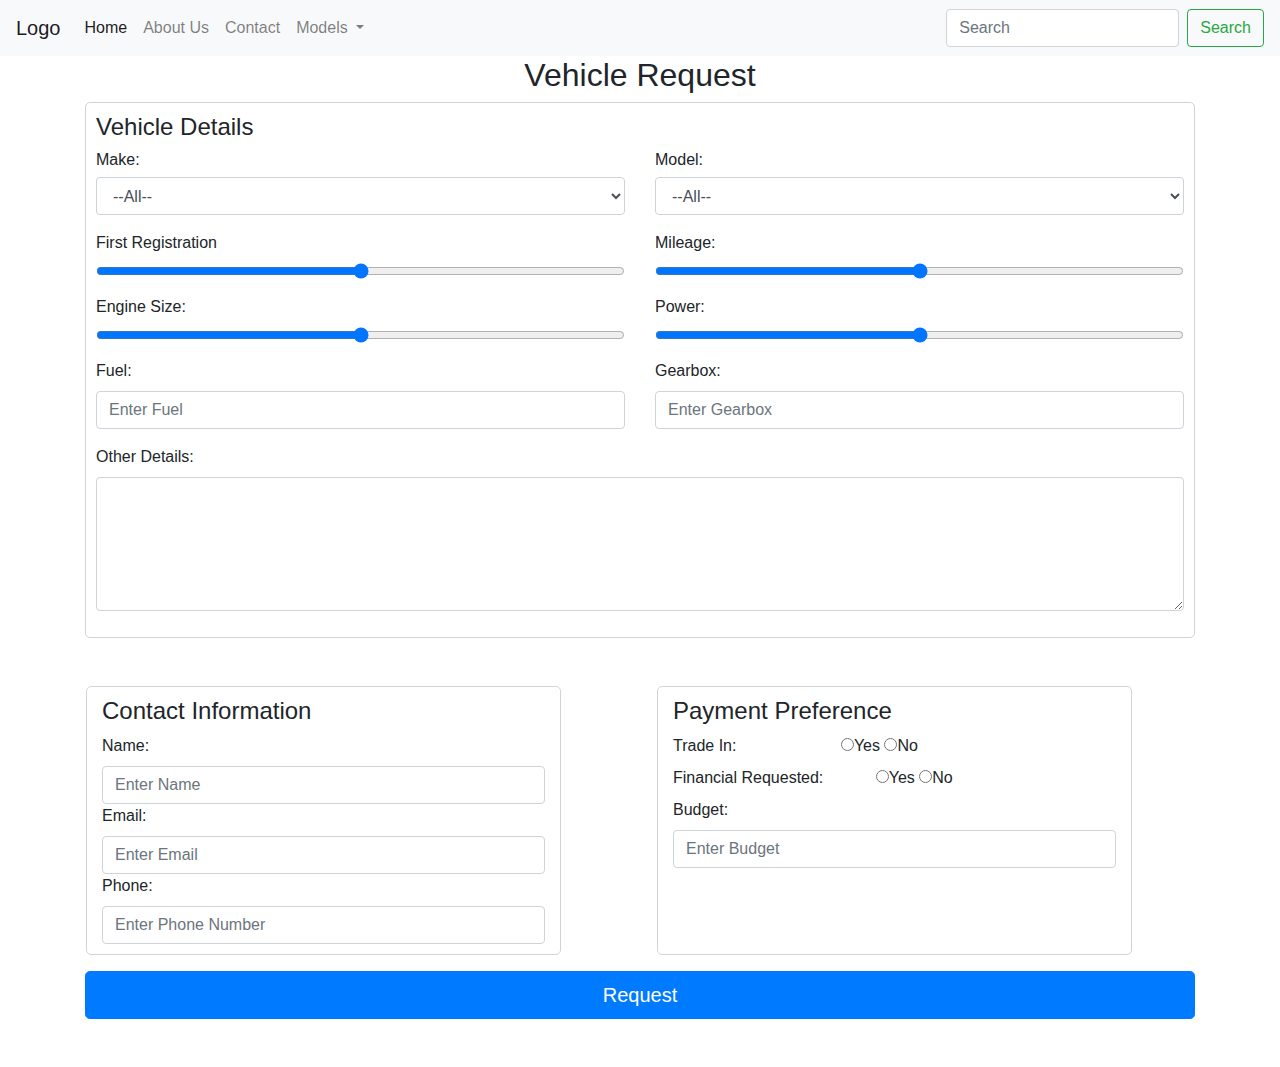
==== request.html @ fb1afeb8 "change of layout" ====
<!DOCTYPE html>
<html lang="en">
<head>
	<meta charset="UTF-8">
	<title>Request Car</title>
	<link rel=" shortcut icon" type="image/png" href="favicon.ico">
	<meta name="viewport" content="width=device-width, initial-scale=1.0">
	<link rel="stylesheet" href="assets/css/style.css">
	<link rel="stylesheet" href="assets/css/bootstrap.min.css">
  <link href="https://unpkg.com/aos@2.3.1/dist/aos.css" rel="stylesheet">
</head>
<body>
<nav class="navbar navbar-expand-lg navbar-light bg-light">
  <a class="navbar-brand" href="#">Logo</a>
  <button class="navbar-toggler" type="button" data-toggle="collapse" data-target="#navbarSupportedContent" aria-controls="navbarSupportedContent" aria-expanded="false" aria-label="Toggle navigation">
    <span class="navbar-toggler-icon"></span>
  </button>

  <div class="collapse navbar-collapse" id="navbarSupportedContent">
    <ul class="navbar-nav mr-auto">
      <li class="nav-item active">
        <a class="nav-link" href="#">Home <span class="sr-only">(current)</span></a>
      </li>
      <li class="nav-item">
        <a class="nav-link" href="#about">About Us</a>
      </li>
        <li class="nav-item">
        <a class="nav-link" href="#contact" tabindex="-1" aria-disabled="true">Contact</a>
      </li>
      <li class="nav-item dropdown">
        <a class="nav-link dropdown-toggle" href="#" id="navbarDropdown" role="button" data-toggle="dropdown" aria-haspopup="true" aria-expanded="false">
          Models
        </a>
        <div class="dropdown-menu" aria-labelledby="navbarDropdown">
          <a class="dropdown-item" href="aston.html">Aston Martin</a>
          <a class="dropdown-item" href="bentley.html">Bentley</a>
          <a class="dropdown-item" href="bmw.html">BMW</a>
          <a class="dropdown-item" href="bugatti.html">Bugatti</a>
          <a class="dropdown-item" href="ferrari.html">Ferrari</a>
          <a class="dropdown-item" href="lambo.html">Lamborghini</a>
          <a class="dropdown-item" href="maserati.html">Maserati</a>
          <a class="dropdown-item" href="mercedes.html">Mercedes</a>
          <a class="dropdown-item" href="mustang.html">Mustang</a>
          <a class="dropdown-item" href="porsche.html">Porsche</a>
        </div>
      </li>
    </ul>
    <form class="form-inline my-2 my-lg-0">
      <input class="form-control mr-sm-2" type="search" placeholder="Search" aria-label="Search">
      <button class="btn btn-outline-success my-2 my-sm-0" type="submit">Search</button>
    </form>
  </div>
</nav>




<section class="container">
  <h2 class="d-flex justify-content-center align-items-center">Vehicle Request</h2>
  <form>
		<fieldset class="fieldset-auto-width request">
		<div class="titlerequest"><h4>Vehicle Details</h4></div>
		<div class="row mb-3">	
		<div class="col-md-6">
			<h6>Make:</h6>
		<select class="form-control">
  		<option>--All--</option>
		</select>
		</div>
		<div class="col-md-6">
			<h6>Model:</h6>
		<select class="form-control">
  		<option>--All--</option>
		</select>
		</div>
		</div>
		
			
			<div class="row mb-3">
				<div class="col-md-6">
				<label for="formControlRange">First Registration</label>
	    		<input type="range" class="form-control-range" id="formControlRange">
				</div>
				<div class="col-md-6">
				<label for="formControlRange">Mileage:</label>
	    		<input type="range" class="form-control-range" id="formControlRange">
				</div>

			</div>

			<div class="row mb-3">
				<div class="col-md-6">
				<label for="formControlRange">Engine Size:</label>
	    		<input type="range" class="form-control-range" id="formControlRange">
				</div>
				<div class="col-md-6">
				<label for="formControlRange">Power:</label>
	    		<input type="range" class="form-control-range" id="formControlRange">
				</div>
			</div>

			<div class="row mb-3">
				<div class="col-md-6">
				<label for="formControlRange">Fuel:</label>
	    		<input type="fuel" class="form-control" id="exampleInputFuel" aria-describedby="fuelHelp" placeholder="Enter Fuel">
				</div>
				<div class="col-md-6">
				<label for="formControlRange">Gearbox:</label>
	    		<input type="email" class="form-control" id="exampleInputGearbox" aria-describedby="gearboxHelp" placeholder="Enter Gearbox">
				</div>
			</div>
			
			 <div class="form-group">
   			 <label for="exampleFormControlTextarea1">Other Details:</label>
    		 <textarea class="form-control" id="exampleFormControlTextarea1" rows="5"></textarea>
		     </div>
	</fieldset>
</form>

<form action="" class="my-5">
	<div class="row">
	<fieldset class="fieldset-auto-width request col-md-5 ml-3 mr-5">

	<div class="titlerequest"><h4>Contact Information</h4></div>
		
		<label for="formControlRange">Name:</label><br>
  		<input type="name" class="form-control" id="exampleInputName" aria-describedby="nameHelp" placeholder="Enter Name">
		<label for="formControlRange">Email:</label><br>
  		<input type="email" class="form-control" id="exampleInputEmail" aria-describedby="emailHelp" placeholder="Enter Email">
  		<label for="formControlRange">Phone:</label><br>
  		<input type="phone" class="form-control" id="exampleInputPhone" aria-describedby="phoneHelp" placeholder="Enter Phone Number">
	

	</fieldset>
	<fieldset class="fieldset-auto-width request col-md-5 ml-5 mr-0">

		<div class="titlerequest"><h4>Payment Preference</h4></div>
		<label for="formControlRange" class="tradein">Trade In:</label>
		<input type="radio" name="yes" value="Yes">Yes
		<input type="radio" name="no" value="No">No
		<br>
		<label for="formControlRange" class="mr-5">Financial Requested:</label>
		<input type="radio" name="yes" value="Yes">Yes
		<input type="radio" name="no" value="No">No
		<br>
  		<label for="formControlRange">Budget:</label><br>
  		<input type="phone" class="form-control" id="exampleInputPhone" aria-describedby="phoneHelp" placeholder="Enter Budget">
	</fieldset>
	</div>
	<button type="button" class="btn btn-primary btn-lg btn-block my-3">Request</button>
</form>




</section>
	












  <script src="assets/js/jquery-3.4.1.min.js"></script>
  <script src="assets/js/popper.min.js"></script>
  <script src="assets/js/bootstrap.min.js"></script>
  <script src="https://unpkg.com/aos@2.3.1/dist/aos.js"></script>
  <script>
  AOS.init();
</script>
</body>
</html>
---- assets/css/style.css ----
html{
	scroll-behavior: smooth;

}
.homepic{
	height: 100vh;
	object-fit: cover !important;
	background-size: cover;
	margin: 0;
}




.about{
	background: gray;
}

.carselect{
	height: 300px;
	width: 100px;
	object-fit: cover !important;
	/*object-fit: cover;*/
}


/*aston page*/
.astonhome
{
	height: 100vh;
	object-fit: cover !important;

}

.cars{
	background: lightgray;
}


.titlerequest{
	margin: 0;
}

.request{
	border: 1px solid lightgray;
	padding: 10px;
	border-radius: 5px;
}
.tradein{
	margin-right: 100px;
}



.overlay {
  position: absolute;
  bottom: 0;
  left: 0;
  right: 0;
  background-color: #C8C8C8;
  overflow: hidden;
  width: 100%;
  height: 0;
  transition: .5s ease;
}

.overlaycontain:hover .overlay {
  height: 100%;
}
.overlaycontain {
  position: relative;
  width: 100%;
}

.overlaytext {
  color: black;
  font-size: 20px;
  position: absolute;
  top: 50%;
  left: 50%;
  -webkit-transform: translate(-50%, -50%);
  -ms-transform: translate(-50%, -50%);
  transform: translate(-50%, -50%);
  text-align: center;
}


.homepic { 
  /* The image used */
  background-image: url("../images/header.jpg");

  /* Full height */
  height: 100vh; 
  width: 100%;

  /* Center and scale the image nicely */
  background-position: center;
  background-repeat: no-repeat;
  background-size: cover;
}
































/*

<section class="container-fluid my-2">
  <div class="row">
    <div>
      <div data-aos="fade-up">
      <h2 class="d-flex justify-content-center align-items-center">Choose Your Brand</h2></div> 
      <div class="my-5 logoholder" data-aos="fade-up">
     <a href="aston.html"> <img src="assets/images/astonmartinlogo.png" alt="" class="carlogo col-md-4"> </a>
     <a href="bentley.html"> <img src="assets/images/bentleylogo.png" alt="" class="carlogo col-md-3"> </a>
     <a href="bugatti.html"> <img src="assets/images/bugattilogo.jpg" alt="" class="carlogo col-md-2"> </a>
     <a href="ferrari.html"> <img src="assets/images/Ferrarilogo.png" alt="" class="carlogo col-md-2"> </a>
     </div>
      
     <div class="logoholder" data-aos="fade-up">
     <a href="lambo.html"> <img src="assets/images/lamborghinilogo.jpg" alt="" class="carlogo col-md-2"> </a>
     <a href="maserati.html"> <img src="assets/images/maseratilogo.jpg" alt="" class="carlogo col-md-2"> </a>
      <a href="mercedes.html"> <img src="assets/images/mercedeslogo.jpg" alt="" class="carlogo col-md-2"> </a>
     <a href="bmw.html"> <img src="assets/images/BMW-logo.png" alt="" class="carlogo col-md-2"> </a>
      <a href="porsche.html"> <img src="assets/images/porschelogo.jpg" alt="" class="carlogo col-md-3"> </a>
     </div>
     <div class="align-items-center justify-content-center" data-aos="fade-up">
     <a href="mustang.html"> <img src="assets/images/mustanglogo.JPG" alt="" class="carlogo col-md-3"> </a>
     </div>
    

    </div>
    </div>
  </div>
</section>*/
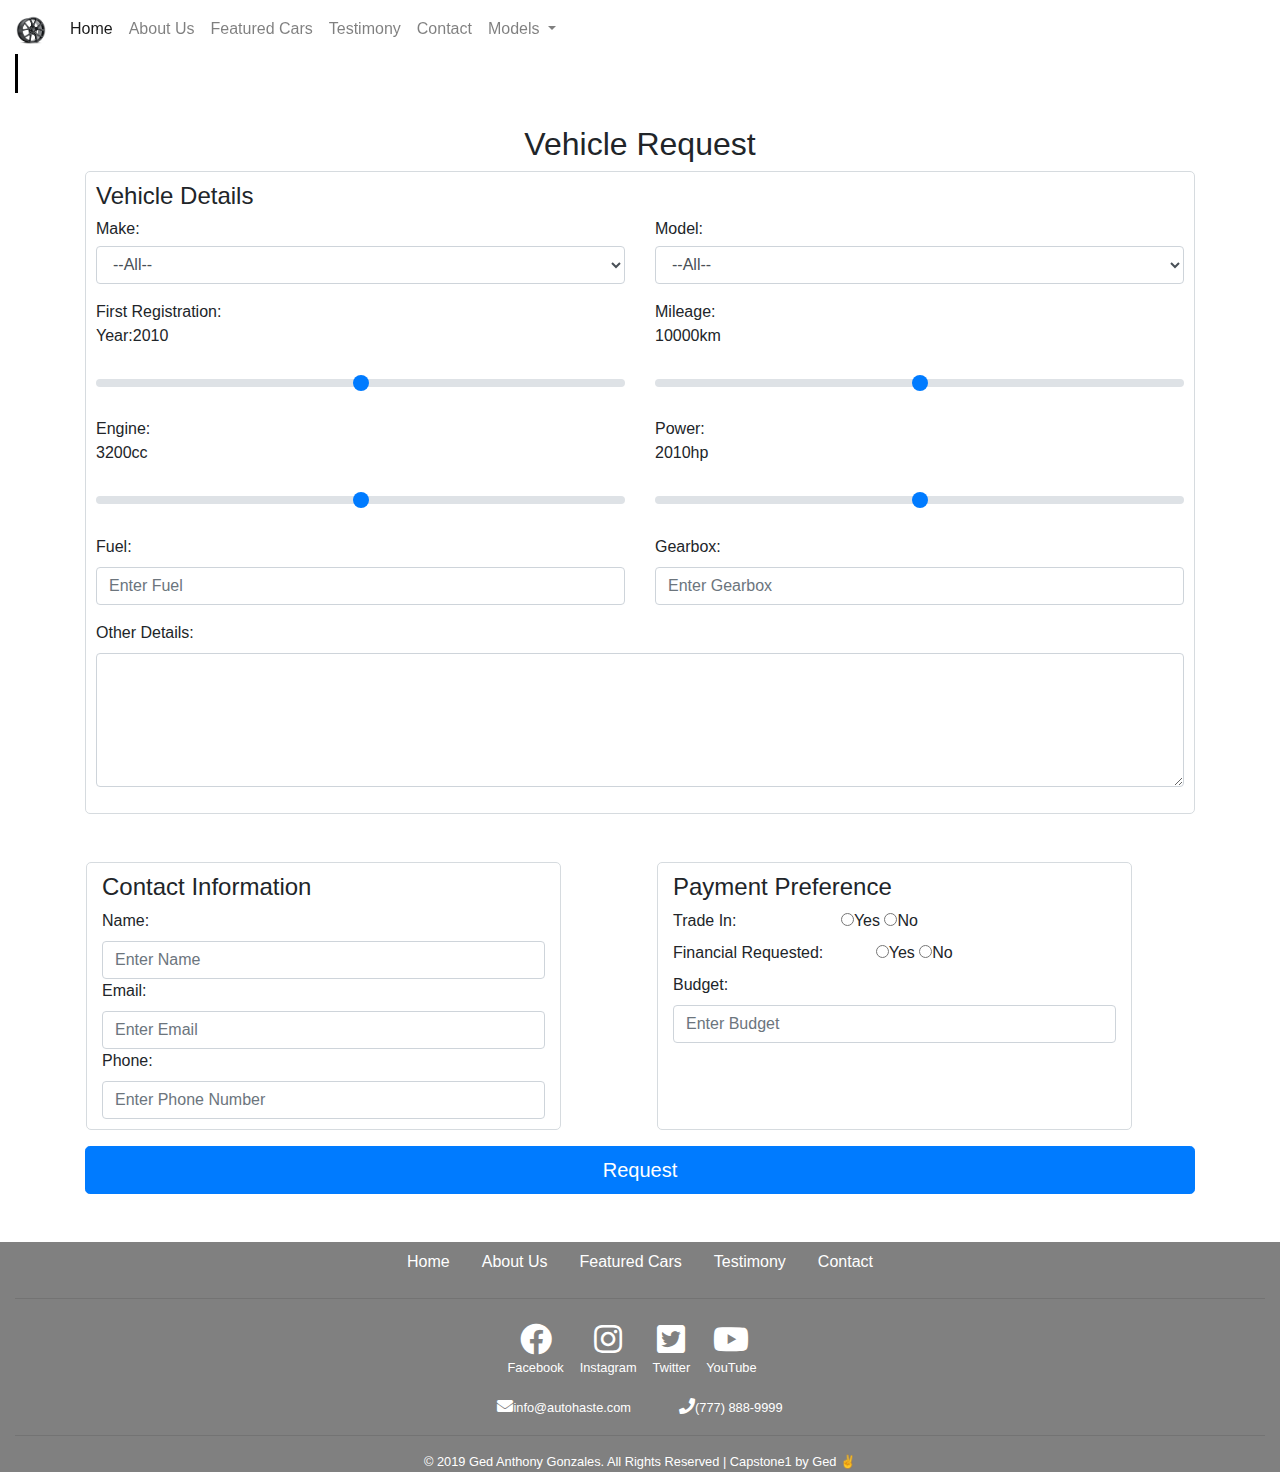
==== commit 5a3edcb0: "almost done" ====
--- a/request.html
+++ b/request.html
@@ -8,10 +8,12 @@
 	<link rel="stylesheet" href="assets/css/style.css">
 	<link rel="stylesheet" href="assets/css/bootstrap.min.css">
   <link href="https://unpkg.com/aos@2.3.1/dist/aos.css" rel="stylesheet">
+    <link rel="stylesheet" href="https://cdnjs.cloudflare.com/ajax/libs/font-awesome/5.11.2/css/all.min.css">
 </head>
 <body>
-<nav class="navbar navbar-expand-lg navbar-light bg-light">
-  <a class="navbar-brand" href="#">Logo</a>
+
+<nav class="navbar navbar-expand-lg navbar-light bg-gradient-warning fixed-top">
+  <a class="navbar-brand" href="index.html"><img src="assets/images/logo.jpg" alt="" class="logopic"></a>
   <button class="navbar-toggler" type="button" data-toggle="collapse" data-target="#navbarSupportedContent" aria-controls="navbarSupportedContent" aria-expanded="false" aria-label="Toggle navigation">
     <span class="navbar-toggler-icon"></span>
   </button>
@@ -19,12 +21,18 @@
   <div class="collapse navbar-collapse" id="navbarSupportedContent">
     <ul class="navbar-nav mr-auto">
       <li class="nav-item active">
-        <a class="nav-link" href="#">Home <span class="sr-only">(current)</span></a>
+        <a class="nav-link" href="index.html">Home <span class="sr-only">(current)</span></a>
       </li>
       <li class="nav-item">
         <a class="nav-link" href="#about">About Us</a>
       </li>
         <li class="nav-item">
+        <a class="nav-link" href="#features" tabindex="-1" aria-disabled="true">Featured Cars</a>
+      </li>
+        <li class="nav-item">
+        <a class="nav-link" href="#testimony" tabindex="-1" aria-disabled="true">Testimony</a>
+      </li>
+      <li class="nav-item">
         <a class="nav-link" href="#contact" tabindex="-1" aria-disabled="true">Contact</a>
       </li>
       <li class="nav-item dropdown">
@@ -45,14 +53,13 @@
         </div>
       </li>
     </ul>
-    <form class="form-inline my-2 my-lg-0">
-      <input class="form-control mr-sm-2" type="search" placeholder="Search" aria-label="Search">
-      <button class="btn btn-outline-success my-2 my-sm-0" type="submit">Search</button>
-    </form>
   </div>
 </nav>
 
 
+
+  <br><br>
+  <div class="vl col-md-6 off-set-6"></div><br>
 
 
 <section class="container">
@@ -64,7 +71,17 @@
 		<div class="col-md-6">
 			<h6>Make:</h6>
 		<select class="form-control">
-  		<option>--All--</option>
+  	  <option>--All--</option>
+      <option>Aston Martin</option>
+      <option>Bentley</option>
+      <option>BMW</option>
+      <option>Bugatti</option>
+      <option>Ferrari</option>
+      <option>Lamborghini</option>
+      <option>Maserati</option>
+      <option>Mercedes</option>
+      <option>Mustang</option>
+      <option>Porsche</option>
 		</select>
 		</div>
 		<div class="col-md-6">
@@ -78,26 +95,27 @@
 			
 			<div class="row mb-3">
 				<div class="col-md-6">
-				<label for="formControlRange">First Registration</label>
-	    		<input type="range" class="form-control-range" id="formControlRange">
-				</div>
-				<div class="col-md-6">
-				<label for="formControlRange">Mileage:</label>
-	    		<input type="range" class="form-control-range" id="formControlRange">
-				</div>
-
+				<label for="formControlRange">First Registration: <p><span>Year:</span><span id="demo"></span></p></label>
+	    		<input type="range" min="2000" max="2020" class="custom-range" id="customRange">
+				</div>
+				<div class="col-md-6">
+				<label for="formControlRange">Mileage:<p><span id="demo1"></span><span>km</span></p></label>
+				<input type="range" min="0" max="20000" class="custom-range" id="customRange1">
+				</div>
 			</div>
 
 			<div class="row mb-3">
 				<div class="col-md-6">
-				<label for="formControlRange">Engine Size:</label>
-	    		<input type="range" class="form-control-range" id="formControlRange">
-				</div>
-				<div class="col-md-6">
-				<label for="formControlRange">Power:</label>
-	    		<input type="range" class="form-control-range" id="formControlRange">
+				<label for="formControlRange">Engine:<p><span id="demo2"></span><span>cc</span></p></label>
+				<input type="range" min="1000" max="5400" class="custom-range" id="customRange2">
+				</div>
+				<div class="col-md-6">
+				<label for="formControlRange">Power:<p><span id="demo3"></span><span>hp</span></p></label>
+				<input type="range" min="100" max="500" class="custom-range" id="customRange3">
 				</div>
 			</div>
+			 
+
 
 			<div class="row mb-3">
 				<div class="col-md-6">
@@ -109,6 +127,7 @@
 	    		<input type="email" class="form-control" id="exampleInputGearbox" aria-describedby="gearboxHelp" placeholder="Enter Gearbox">
 				</div>
 			</div>
+
 			
 			 <div class="form-group">
    			 <label for="exampleFormControlTextarea1">Other Details:</label>
@@ -149,16 +168,59 @@
 	</div>
 	<button type="button" class="btn btn-primary btn-lg btn-block my-3">Request</button>
 </form>
-
-
-
-
 </section>
 	
 
 
 
-
+<footer class="foot">
+  <div class="container-fluid">
+    <div class="row justify-content-center">
+       <a class="nav-link" href="#" class=""><p class="text-white">Home</p></a>
+        <a class="nav-link" href="#about"><p class="text-white">About Us</p></a>
+        <a class="nav-link" href="#features" tabindex="-1" aria-disabled="true"><p class="text-white">Featured Cars</p></a>
+        <a class="nav-link" href="#testimony" tabindex="-1" aria-disabled="true"><p class="text-white">Testimony</p></a>
+        <a class="nav-link" href="#contact" tabindex="-1" aria-disabled="true"><p class="text-white">Contact</p></a>
+    </div>
+  <hr class="mb-4 mt-0">
+  <div class="row justify-content-center">
+    <div class="mr-3">
+      <div class="d-flex justify-content-center ">
+        <i class="fab fa-facebook text-white fa-2x"></i>
+      </div>
+      <small class="text-white">Facebook</small>
+    </div>
+     <div class="mr-3">
+      <div class="d-flex justify-content-center ">
+        <i class="fab fa-instagram text-white fa-2x"></i>
+      </div>
+      <small class="text-white">Instagram</small>
+    </div>
+     <div class="mr-3">
+      <div class="d-flex justify-content-center ">
+        <i class="fab fa-twitter-square text-white fa-2x"></i>
+      </div>
+      <small class="text-white">Twitter</small>
+    </div>
+    <div class="mr-3">
+      <div class="d-flex justify-content-center ">
+        <i class="fab fa-youtube text-white fa-2x"></i>
+      </div>
+      <small class="text-white">YouTube</small>
+    </div>
+  </div>
+  <div class="row justify-content-center mt-3 text-white">
+    <div class="mr-5">
+    <i class="fas fa-envelope"></i><small>info@autohaste.com</small>
+    </div>
+    <div>
+    <i class="fas fa-phone"></i><small>(777) 888-9999</small>
+    </div>
+  </div>
+  <hr>
+  <small class="text-white d-flex justify-content-center">&copy; 2019 Ged Anthony Gonzales. All Rights Reserved | Capstone1 by Ged &#9996;</small>
+  </div>
+</footer>
 
 
 
@@ -174,5 +236,6 @@
   <script>
   AOS.init();
 </script>
+<script src="assets/js/script.js"></script>
 </body>
 </html>--- a/assets/css/style.css
+++ b/assets/css/style.css
@@ -1,19 +1,11 @@
 html{
 	scroll-behavior: smooth;
-
 }
 .homepic{
 	height: 100vh;
 	object-fit: cover !important;
 	background-size: cover;
 	margin: 0;
-}
-
-
-
-
-.about{
-	background: gray;
 }
 
 .carselect{
@@ -23,17 +15,15 @@
 	/*object-fit: cover;*/
 }
 
-
-/*aston page*/
-.astonhome
-{
-	height: 100vh;
-	object-fit: cover !important;
+.logopic{
+	height: 30px;
+	width: 30px;
 
 }
 
 .cars{
-	background: lightgray;
+	background: #D6DBDF;
+	;
 }
 
 
@@ -42,15 +32,14 @@
 }
 
 .request{
-	border: 1px solid lightgray;
+	border: 1px solid #D6DBDF;
+	;
 	padding: 10px;
 	border-radius: 5px;
 }
 .tradein{
 	margin-right: 100px;
 }
-
-
 
 .overlay {
   position: absolute;
@@ -100,63 +89,83 @@
 }
 
 
+.teampic{
+	height: 200px;
+	/*object-fit: cover !important;*/
+	background-size: cover;
+}
+
+.vl {
+  /*border-left: 3px solid black;
+  height: 30px;
+  position: absolute;
+  left: 50%;
+  margin-left: -3px;
+  top: 0;*/
+  font-size: 35px;
+}
+
+.vl:before {
+	content: " ";
+	border-left: 3px solid black;
+}
+
+.words{
+	text-align: justify;
+}
 
 
 
 
+/*flickity trial*/
+/* external css: flickity.css */
+
+* { box-sizing: border-box; }
+
+body { font-family: sans-serif; }
+
+.carousel {
+  background: white;
+  /*background: #EEE;*/
+}
+
+.carousel-cell {
+  width: 66%;
+  height: 100%;
+  margin-right: 10px;
+  background: #8C8;
+  border-radius: 5px;
+  counter-increment: gallery-cell;
+}
+ 
+ .gallery-cell {
+    width: 100%;
+    height: 200px;
+    padding: 40px;
+    /*overflow-y: auto;*/
+    // Flexbox Settings
+    display: flex;
+    flex-direction: column;
+    flex-wrap: nowrap;
+    justify-content: center;
+    align-content: stretch;
+    align-items: center;
+  }
 
 
 
+/*flickity trial*/
+
+.carreq{
+	background: #D6DBDF;
+}
 
 
 
+.foot{
+
+background: grey;
+}
 
 
 
-
-
-
-
-
-
-
-
-
-
-
-
-
-
-
-
-
-/*
-
-<section class="container-fluid my-2">
-  <div class="row">
-    <div>
-      <div data-aos="fade-up">
-      <h2 class="d-flex justify-content-center align-items-center">Choose Your Brand</h2></div> 
-      <div class="my-5 logoholder" data-aos="fade-up">
-     <a href="aston.html"> <img src="assets/images/astonmartinlogo.png" alt="" class="carlogo col-md-4"> </a>
-     <a href="bentley.html"> <img src="assets/images/bentleylogo.png" alt="" class="carlogo col-md-3"> </a>
-     <a href="bugatti.html"> <img src="assets/images/bugattilogo.jpg" alt="" class="carlogo col-md-2"> </a>
-     <a href="ferrari.html"> <img src="assets/images/Ferrarilogo.png" alt="" class="carlogo col-md-2"> </a>
-     </div>
-      
-     <div class="logoholder" data-aos="fade-up">
-     <a href="lambo.html"> <img src="assets/images/lamborghinilogo.jpg" alt="" class="carlogo col-md-2"> </a>
-     <a href="maserati.html"> <img src="assets/images/maseratilogo.jpg" alt="" class="carlogo col-md-2"> </a>
-      <a href="mercedes.html"> <img src="assets/images/mercedeslogo.jpg" alt="" class="carlogo col-md-2"> </a>
-     <a href="bmw.html"> <img src="assets/images/BMW-logo.png" alt="" class="carlogo col-md-2"> </a>
-      <a href="porsche.html"> <img src="assets/images/porschelogo.jpg" alt="" class="carlogo col-md-3"> </a>
-     </div>
-     <div class="align-items-center justify-content-center" data-aos="fade-up">
-     <a href="mustang.html"> <img src="assets/images/mustanglogo.JPG" alt="" class="carlogo col-md-3"> </a>
-     </div>
-    
-
-    </div>
-    </div>
-  </div>
-</section>*/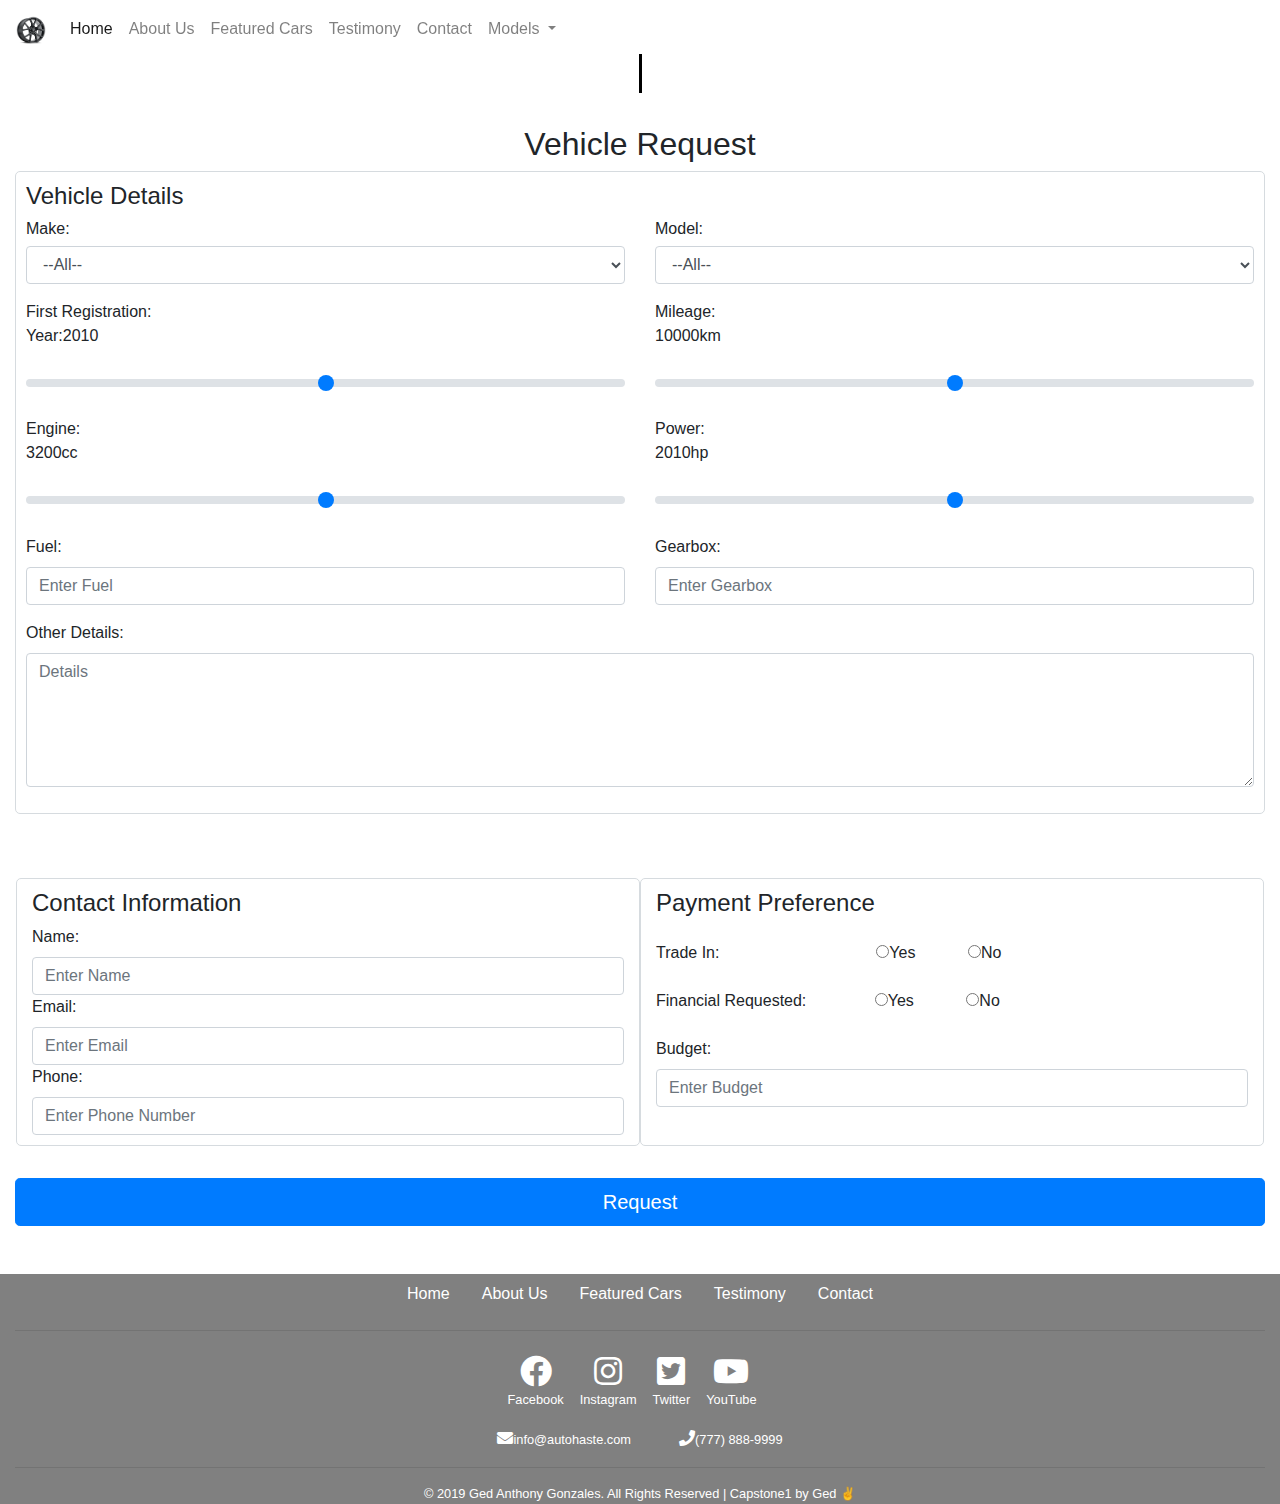
==== commit 33eace4e: "all good" ====
--- a/request.html
+++ b/request.html
@@ -24,32 +24,32 @@
         <a class="nav-link" href="index.html">Home <span class="sr-only">(current)</span></a>
       </li>
       <li class="nav-item">
-        <a class="nav-link" href="#about">About Us</a>
+        <a class="nav-link" href="index.html">About Us</a>
       </li>
         <li class="nav-item">
-        <a class="nav-link" href="#features" tabindex="-1" aria-disabled="true">Featured Cars</a>
+        <a class="nav-link" href="index.html" tabindex="-1" aria-disabled="true">Featured Cars</a>
       </li>
         <li class="nav-item">
-        <a class="nav-link" href="#testimony" tabindex="-1" aria-disabled="true">Testimony</a>
+        <a class="nav-link" href="index.html" tabindex="-1" aria-disabled="true">Testimony</a>
       </li>
       <li class="nav-item">
-        <a class="nav-link" href="#contact" tabindex="-1" aria-disabled="true">Contact</a>
+        <a class="nav-link" href="index.html" tabindex="-1" aria-disabled="true">Contact</a>
       </li>
       <li class="nav-item dropdown">
         <a class="nav-link dropdown-toggle" href="#" id="navbarDropdown" role="button" data-toggle="dropdown" aria-haspopup="true" aria-expanded="false">
           Models
         </a>
         <div class="dropdown-menu" aria-labelledby="navbarDropdown">
-          <a class="dropdown-item" href="aston.html">Aston Martin</a>
-          <a class="dropdown-item" href="bentley.html">Bentley</a>
-          <a class="dropdown-item" href="bmw.html">BMW</a>
-          <a class="dropdown-item" href="bugatti.html">Bugatti</a>
-          <a class="dropdown-item" href="ferrari.html">Ferrari</a>
-          <a class="dropdown-item" href="lambo.html">Lamborghini</a>
-          <a class="dropdown-item" href="maserati.html">Maserati</a>
-          <a class="dropdown-item" href="mercedes.html">Mercedes</a>
-          <a class="dropdown-item" href="mustang.html">Mustang</a>
-          <a class="dropdown-item" href="porsche.html">Porsche</a>
+          <a class="dropdown-item" href="">Aston Martin</a>
+          <a class="dropdown-item" href="">Bentley</a>
+          <a class="dropdown-item" href="">BMW</a>
+          <a class="dropdown-item" href="">Bugatti</a>
+          <a class="dropdown-item" href="">Ferrari</a>
+          <a class="dropdown-item" href="">Lamborghini</a>
+          <a class="dropdown-item" href="">Maserati</a>
+          <a class="dropdown-item" href="">Mercedes</a>
+          <a class="dropdown-item" href="">Mustang</a>
+          <a class="dropdown-item" href="">Porsche</a>
         </div>
       </li>
     </ul>
@@ -59,10 +59,10 @@
 
 
   <br><br>
-  <div class="vl col-md-6 off-set-6"></div><br>
-
-
-<section class="container">
+  <div class="vl text-center">  </div><br>
+
+
+<section class="container-fluid">
   <h2 class="d-flex justify-content-center align-items-center">Vehicle Request</h2>
   <form>
 		<fieldset class="fieldset-auto-width request">
@@ -131,15 +131,14 @@
 			
 			 <div class="form-group">
    			 <label for="exampleFormControlTextarea1">Other Details:</label>
-    		 <textarea class="form-control" id="exampleFormControlTextarea1" rows="5"></textarea>
+    		 <textarea class="form-control" id="exampleFormControlTextarea1" rows="5" placeholder="Details"></textarea>
 		     </div>
 	</fieldset>
 </form>
 
-<form action="" class="my-5">
-	<div class="row">
-	<fieldset class="fieldset-auto-width request col-md-5 ml-3 mr-5">
-
+<form action="" class="my-5 ">
+	<div class="row justify-content-center p-3">
+	<fieldset class="fieldset-auto-width request col-md-6">
 	<div class="titlerequest"><h4>Contact Information</h4></div>
 		
 		<label for="formControlRange">Name:</label><br>
@@ -151,18 +150,18 @@
 	
 
 	</fieldset>
-	<fieldset class="fieldset-auto-width request col-md-5 ml-5 mr-0">
-
-		<div class="titlerequest"><h4>Payment Preference</h4></div>
+
+	<fieldset class="fieldset-auto-width request col-md-6">
+		<div class="titlerequest mb-4"><h4>Payment Preference</h4></div>
 		<label for="formControlRange" class="tradein">Trade In:</label>
-		<input type="radio" name="yes" value="Yes">Yes
-		<input type="radio" name="no" value="No">No
+		&nbsp;<span class="ml-5 mr-5"><input type="radio" name="trade" value="Yes">Yes</span>
+		<span class=" mr-5"><input type="radio" name="trade" value="No">No</span>
 		<br>
-		<label for="formControlRange" class="mr-5">Financial Requested:</label>
-		<input type="radio" name="yes" value="Yes">Yes
-		<input type="radio" name="no" value="No">No
+		<label for="formControlRange" class="mr-5 mt-3">Financial Requested:</label>
+		<span class="mr-5 ml-3"><input type="radio" name="finance" value="Yes">Yes</span>
+		<span><input type="radio" name="finance" value="No">No</span>
 		<br>
-  		<label for="formControlRange">Budget:</label><br>
+  		<label for="formControlRange" class="mt-3">Budget:</label><br>
   		<input type="phone" class="form-control" id="exampleInputPhone" aria-describedby="phoneHelp" placeholder="Enter Budget">
 	</fieldset>
 	</div>
--- a/assets/css/style.css
+++ b/assets/css/style.css
@@ -168,4 +168,32 @@
 }
 
 
+.testi{
+	text-align: center;
+}
 
+.cartab{
+
+	background: #D6DBDF !important;
+	border: none !important;
+}
+
+
+
+
+
+
+
+
+
+
+
+
+
+
+
+
+
+
+
+
